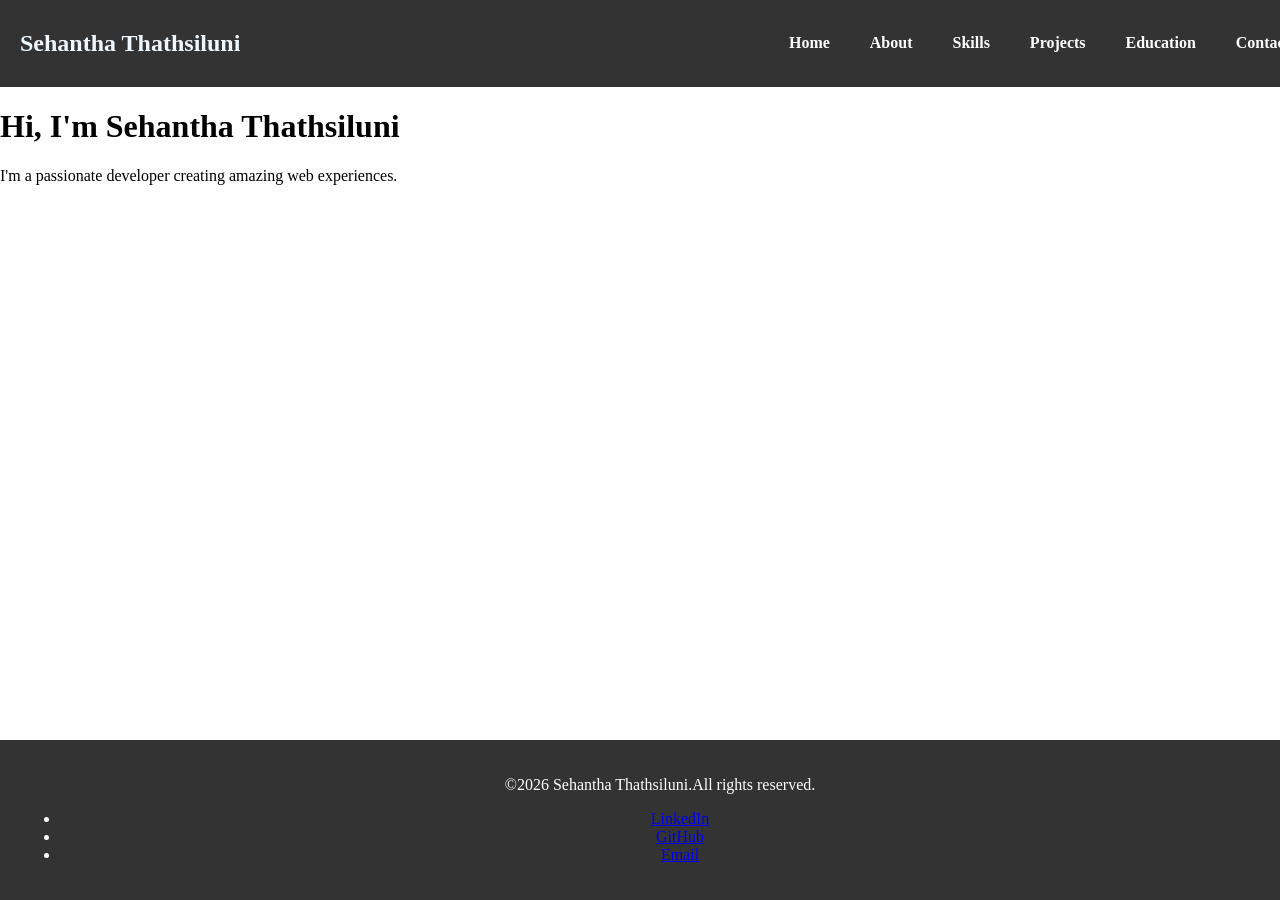
==== Portfolio.html @ 0bbf2bc8 "first commit" ====
<!DOCTYPE html>
<html lang="en">
<head>
    <meta charset="UTF-8">
    <meta name="viewport" content="width=device-width, initial-scale=1.0">
    <title>My Portfolio</title>

    <link rel="stylesheet" href="portfoliostyle.css">
    
</head>
<script src="script.js"></script>
<body>

    <!-- Navigation Bar -->
    <nav class="navbar">

        <div class="logo">
            <h2>Sehantha  Thathsiluni</h2>
        </div>

        <ul class="nav-links">
            <li><a href="#home">Home</a></li>
            <li><a href="#about">About</a></li>
            <li><a href="#skills">Skills</a></li>
            <li><a href="#projects">Projects</a></li>
             <li><a href="#education">Education</a></li>
            <li><a href="#contact">Contact</a></li>
        </ul>
  <!-- Hamburger icon -->
  <div class="menu-icon">&#9776;</div>
    </nav>
<div class="hero-section">
   <div class="hero-content">
       <h1>Hi, I'm Sehantha Thathsiluni</h1>
       <p>I'm a passionate developer creating amazing web experiences.</p>
   </div>
</div>

<footer class="footer">
  <p>&copy;2026 Sehantha Thathsiluni.All rights reserved.</p>
  <ul class="social-links">
    <li><a href="https://www.linkedin.com/in/sehantha-thathsiluni-3543121b5/">LinkedIn</a></li>
    <li><a href="https://github.com/Seha30">GitHub</a></li>
    <li><a href="mailto:sehantha.thathsiluni8@gmail.com">Email</a></li>
</footer>
    </body>
    </html>
---- portfoliostyle.css ----
/* Navbar container */
.navbar {
  width:100%;
    display: flex;              /* Use flexbox for layout */
    justify-content: space-between; /* Push logo left, links right */
    align-items: center;        /* Vertically center items */
    padding: 10px 20px;
    background-color: #333;     /* Example background */
    color: aliceblue;
    left:0;
    top:0;  

}

/* Navigation links */
.nav-links {
    list-style: none;           /* Remove bullets */
    display: flex;              /* Arrange items in a row */
    gap: 20px;                  /* Space between links */
    margin: 0;
    padding: 0;
  
}

/*Each link style as a box */

/* Individual link styling */
.nav-links a {
    text-decoration: none;
    color: white;
    font-weight: bold;
    padding: 5px 10px;
   
    transition:all 0.3s ease; /* Smooth transition for hover effect */
}

.nav-links a:hover {
    color: rgb(177, 228, 197);              /* Example hover effect */
}

/* Hide menu icon on desktop */
.menu-icon {
  display: none;
  font-size: 28px;
  cursor: pointer;
  color: white;
}

/* Responsive: show icon on small screens */
@media (max-width: 768px) {
  .nav-links {
    display: none;              /* Hide links initially */
    flex-direction: column;     /* Stack vertically when shown */
    background-color: #333;
    position: absolute;
    top: 60px;                  /* Below navbar */
    right: 0;
    width: 200px;
    padding: 10px;
  }

  .nav-links.show {
    display: flex;              /* Show when toggled */
  }

  .menu-icon {
    display: block;             /* Show hamburger */
  }
}

/* Reset body spacing */
body {
  margin: 0;
  padding: 0;
}







.footer {
  background-color: #333;
  color: white;
  text-align: center;
  padding: 20px;
  position: fixed;
  bottom: 0;
  width: 100%;
}
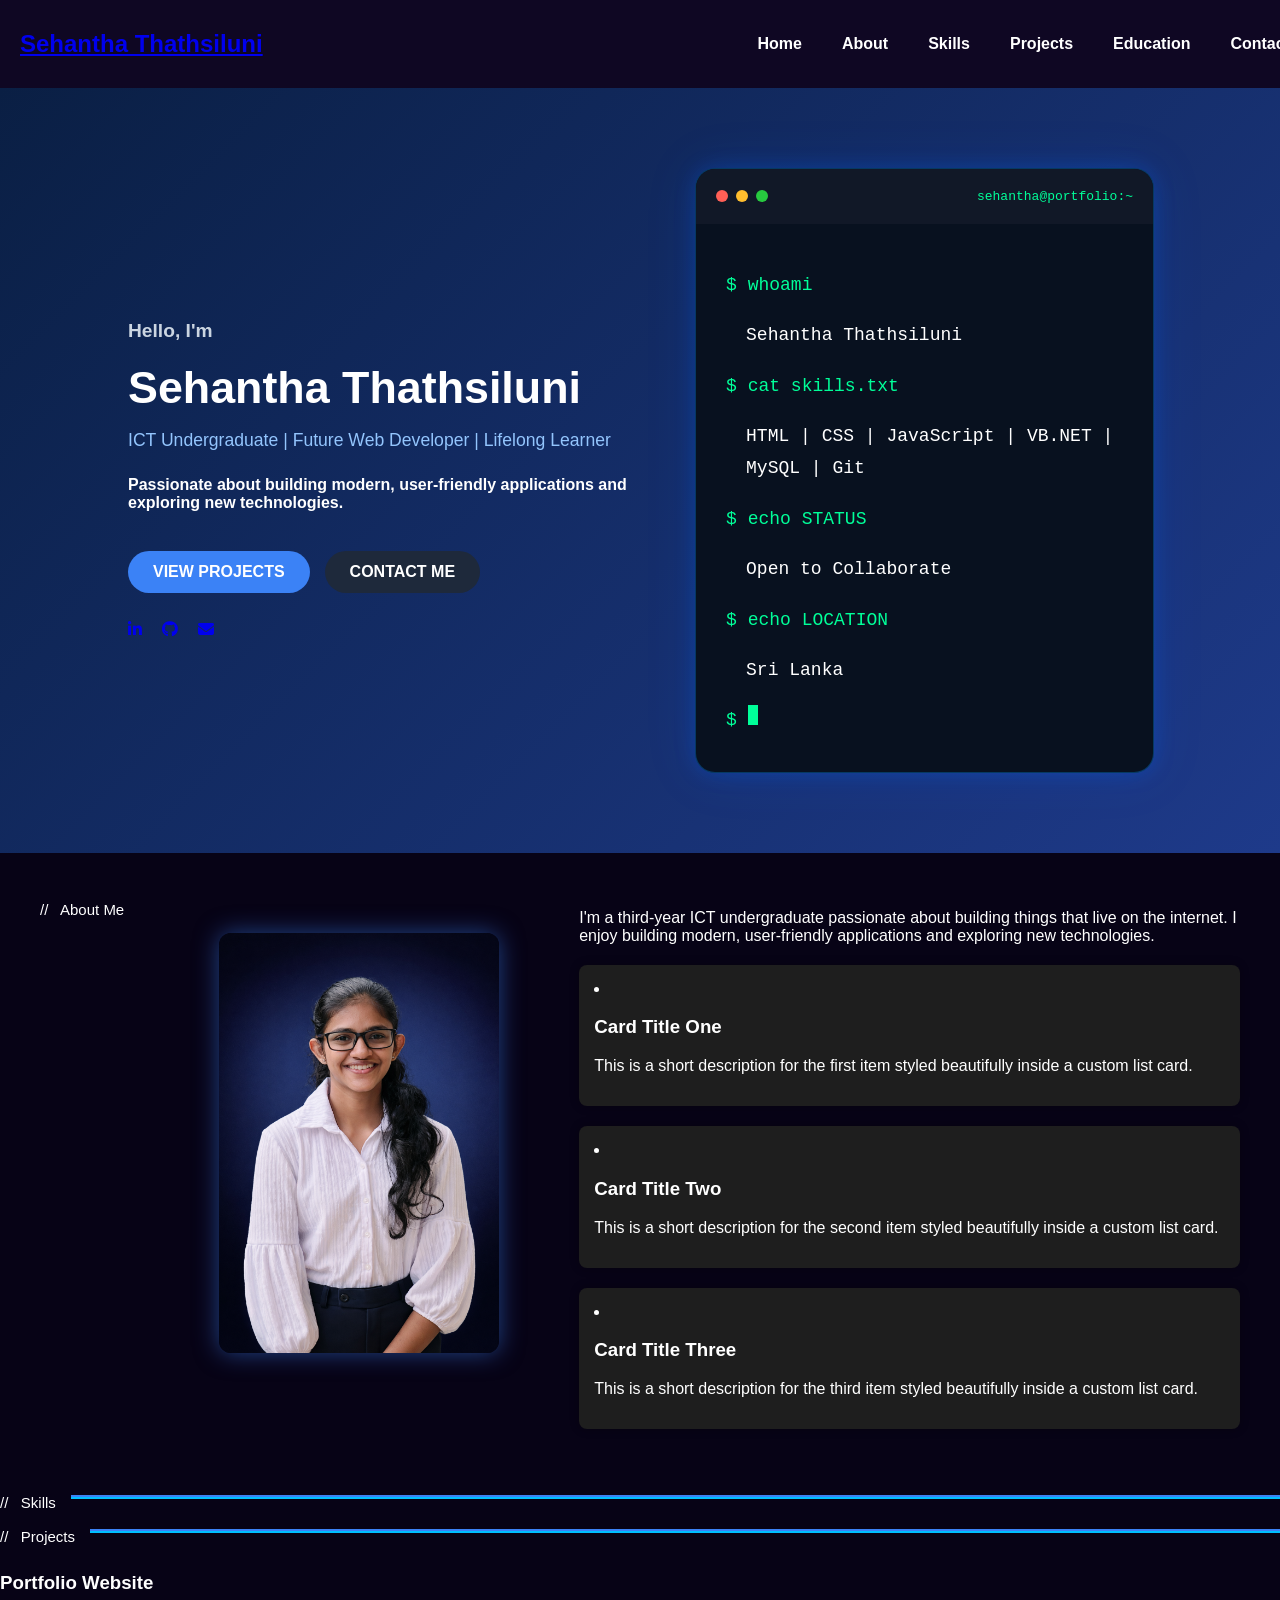
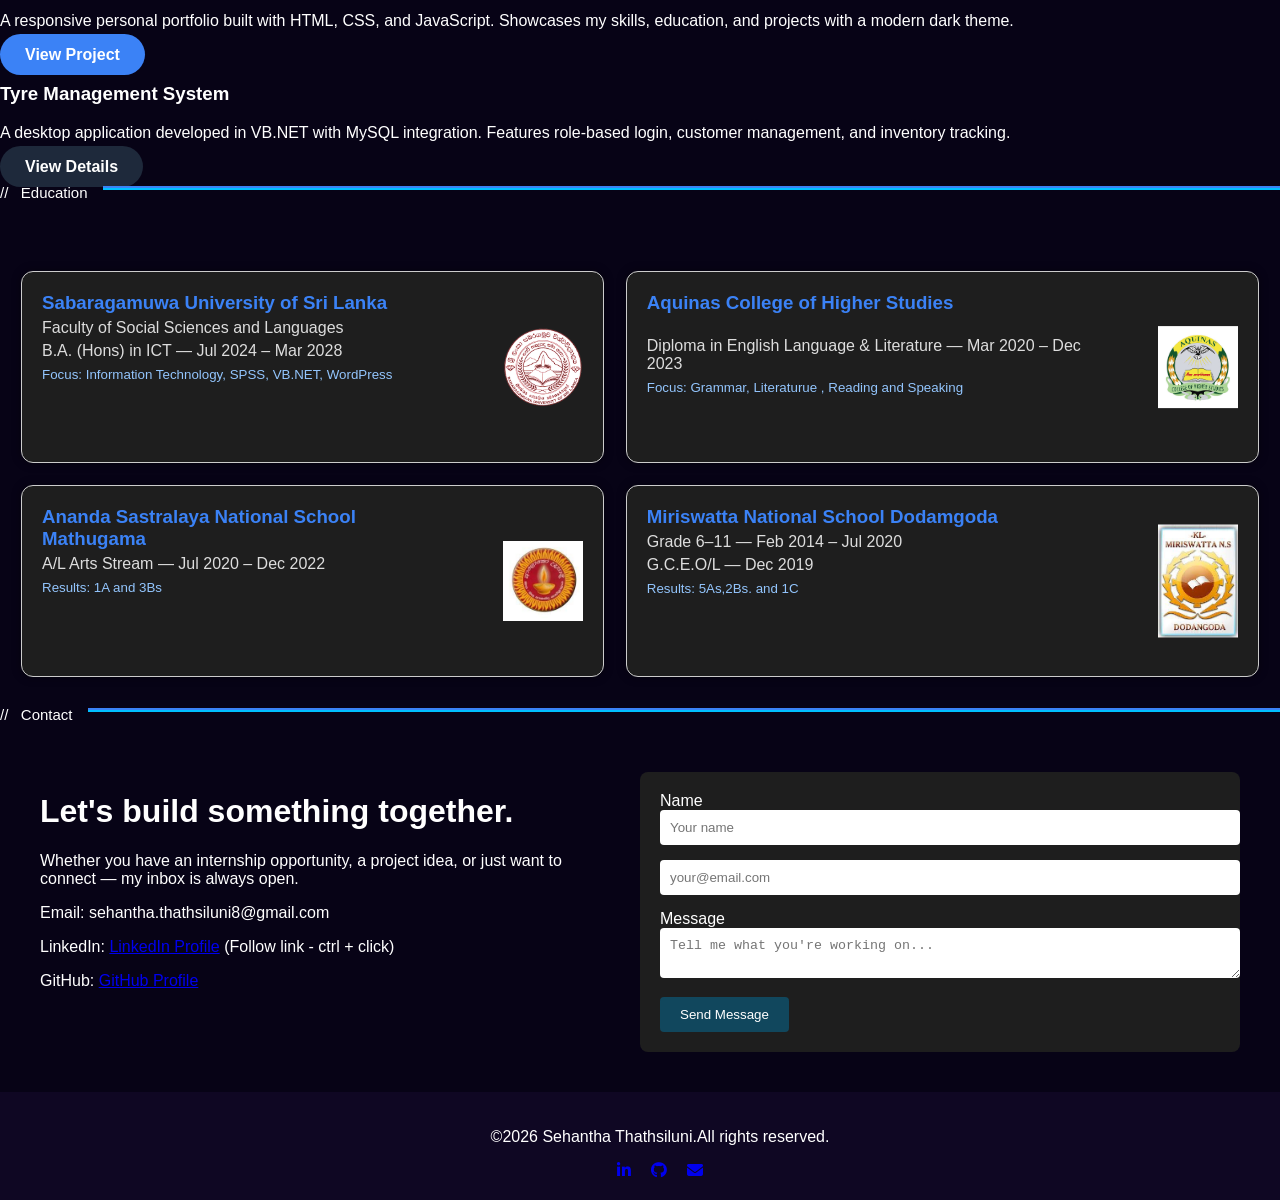
==== commit 6d85f246: "improve about me and project section" ====
--- a/Portfolio.html
+++ b/Portfolio.html
@@ -1,47 +1,313 @@
-<!DOCTYPE html>
+<!doctype html>
 <html lang="en">
+
 <head>
-    <meta charset="UTF-8">
-    <meta name="viewport" content="width=device-width, initial-scale=1.0">
-    <title>My Portfolio</title>
-
-    <link rel="stylesheet" href="portfoliostyle.css">
+  <meta charset="UTF-8" />
+  <meta name="viewport" content="width=device-width, initial-scale=1.0" />
+  <title>My Portfolio</title>
+
+  <link rel="stylesheet" href="portfoliostyle.css" />
+  <link rel="stylesheet" href="https://cdnjs.cloudflare.com/ajax/libs/font-awesome/6.5.0/css/all.min.css" />
+</head>
+
+<body>
+  <!-- Navigation Bar -->
+  <nav class="navbar">
+
+    <a href="a" class="logo">
+      <h2>Sehantha Thathsiluni</h2>
+    </a>
+
+
+    <ul class="nav-links">
+      <li><a href="#home">Home</a></li>
+      <li><a href="#about">About</a></li>
+      <li><a href="#skills">Skills</a></li>
+      <li><a href="#projects">Projects</a></li>
+      <li><a href="#education">Education</a></li>
+      <li><a href="#contact">Contact</a></li>
+    </ul>
+    <!-- Hamburger icon -->
+    <div id="menu-icon" class="menu-icon">&#9776;</div>
+  </nav>
+
+  <!-- Hero Section -->
+  <section class="hero" id="home">
+    <div class="hero-contentr-left">
+      <h3>Hello, I'm</h3>
+      <h1>Sehantha Thathsiluni</h1>
+      <p>ICT Undergraduate | Future Web Developer | Lifelong Learner</p>
+      <h4>Passionate about building modern, user-friendly applications and exploring new technologies.</h4> <br>
+      <div class="hero-buttons">
+        <a href="#projects" class="btn primary">VIEW PROJECTS</a>
+        <a href="#contact" class="btn secondary">CONTACT ME</a>
+      </div>
+      <br>
+      <div class="hero-socail-links">
+        <ul class="hero-social-links">
+          <li>
+            <a href="https://www.linkedin.com/in/sehantha-thathsiluni-3543121b5/">
+              <i class="fab fa-linkedin-in"></i>
+            </a>
+          </li>
+
+          <li>
+            <a href="https://github.com/Seha30S">
+              <i class="fab fa-github"></i>
+            </a>
+          </li>
+
+          <li>
+            <a href="mailto:sehantha.thathsiluni8@gmail.com">
+              <i class="fas fa-envelope"></i>
+            </a>
+          </li>
+        </ul>
+
+      </div>
+
+    </div>
+    <div class="hero-right">
+      <div class="terminal">
+
+        <div class="terminal-header">
+          <span class="dot red"></span>
+          <span class="dot yellow"></span>
+          <span class="dot green"></span>
+
+          <span class="terminal-title">
+            sehantha@portfolio:~
+          </span>
+        </div>
+
+        <div class="terminal-body">
+
+          <p class="command">$ whoami</p>
+          <p class="output">Sehantha Thathsiluni</p>
+
+          <p class="command">$ cat skills.txt</p>
+          <p class="output">
+            HTML | CSS | JavaScript | VB.NET | MySQL | Git
+          </p>
+
+          <p class="command">$ echo STATUS</p>
+          <p class="output">Open to Collaborate</p>
+
+          <p class="command">$ echo LOCATION</p>
+          <p class="output">Sri Lanka</p>
+
+          <p class="command">
+            $ <span class="cursor"></span>
+          </p>
+
+        </div>
+
+      </div>
+    </div>
+
+  </section>
+
+  <section class="about" id="about">
+    <div class="sub-titles">
+      <p>// &nbsp; About Me</p>
+      <hr>
+    </div>
+
+ <div class="about">
+      <div class="about-image-leftsec">
+        <img src="sehantha.png" alt="Profile Picture" class="profile-pic">
+      </div>
+    </div>
+
+   <div class="about-text-rightsec">
+      <p>I'm a third-year ICT undergraduate passionate about building things that live on the internet. I enjoy building
+        modern, user‑friendly applications and exploring new technologies.</p>
+
+      
+<dl class="card-grid">
+        <li class="card-item">
+          <h3>Card Title One</h3>
+          <p>This is a short description for the first item styled beautifully inside a custom list card.</p>
+        </li>
+        <li class="card-item">
+          <h3>Card Title Two</h3>
+          <p>This is a short description for the second item styled beautifully inside a custom list card.</p>
+        </li>
+        <li class="card-item">
+          <h3>Card Title Three</h3>
+          <p>This is a short description for the third item styled beautifully inside a custom list card.</p>
+        </li>
+      </dl>
+    </div>
+
+
+
+   
+
     
-</head>
-<script src="script.js"></script>
-<body>
-
-    <!-- Navigation Bar -->
-    <nav class="navbar">
-
-        <div class="logo">
-            <h2>Sehantha  Thathsiluni</h2>
-        </div>
-
-        <ul class="nav-links">
-            <li><a href="#home">Home</a></li>
-            <li><a href="#about">About</a></li>
-            <li><a href="#skills">Skills</a></li>
-            <li><a href="#projects">Projects</a></li>
-             <li><a href="#education">Education</a></li>
-            <li><a href="#contact">Contact</a></li>
-        </ul>
-  <!-- Hamburger icon -->
-  <div class="menu-icon">&#9776;</div>
-    </nav>
-<div class="hero-section">
-   <div class="hero-content">
-       <h1>Hi, I'm Sehantha Thathsiluni</h1>
-       <p>I'm a passionate developer creating amazing web experiences.</p>
-   </div>
-</div>
-
-<footer class="footer">
-  <p>&copy;2026 Sehantha Thathsiluni.All rights reserved.</p>
-  <ul class="social-links">
-    <li><a href="https://www.linkedin.com/in/sehantha-thathsiluni-3543121b5/">LinkedIn</a></li>
-    <li><a href="https://github.com/Seha30">GitHub</a></li>
-    <li><a href="mailto:sehantha.thathsiluni8@gmail.com">Email</a></li>
-</footer>
-    </body>
-    </html>+
+
+
+
+  </section>
+
+
+  <section class="Skills">
+    <div class="sub-titles">
+      <p>// &nbsp; Skills</p>
+      <hr>
+    </div>
+
+  </section>
+
+  <section class="projects">
+    <div class="sub-titles">
+      <p>// &nbsp; Projects</p>
+      <hr>
+    </div>
+
+<div class="projects-container">
+    <!-- Project 1 -->
+    <div class="project-card">
+      <h3>Portfolio Website</h3>
+      <p>A responsive personal portfolio built with HTML, CSS, and JavaScript. 
+         Showcases my skills, education, and projects with a modern dark theme.</p>
+      <a href="" class="btn primary">View Project</a>
+    </div>
+
+    <!-- Project 2 -->
+    <div class="project-card">
+      <h3>Tyre Management System</h3>
+      <p>A desktop application developed in VB.NET with MySQL integration. 
+         Features role-based login, customer management, and inventory tracking.</p>
+      <a href="#" class="btn secondary">View Details</a>
+    </div>
+
+
+
+  </section>
+
+
+  <section class="education" id="education">
+    <div class="sub-titles">
+      <p>// &nbsp; Education</p>
+      <hr>
+    </div>
+    <table class="edu-table">
+      <TR>
+        <div class="education-container">
+          <td>
+            <div class="edu-card">
+              <h3>Sabaragamuwa University of Sri Lanka</h3>
+              <p>Faculty of Social Sciences and Languages</p>
+              <p>B.A. (Hons) in ICT — Jul 2024 – Mar 2028</p>
+              <small>Focus: Information Technology, SPSS, VB.NET, WordPress</small>
+
+              <a href="https://www.sab.ac.lk/" target="_blank" class="edu-logo">
+                <img src="Logo-SUSL.png" alt="Sabaragamuwa University Logo">
+              </a>
+
+            </div>
+          </td>
+          <td>
+            <div class="edu-card">
+              <h3>Aquinas College of Higher Studies</h3><br>
+              <p>Diploma in English Language & Literature — Mar 2020 – Dec 2023</p>
+              <small>Focus: Grammar, Literaturue , Reading and Speaking</small>
+              <a href="https://www.facebook.com/AquinasCollegeSL" target="_blank" class="edu-logo">
+                <img src="Aquinass_Logo.jpg" alt="Aquinas College Logo">
+              </a>
+            </div>
+
+          </td>
+      </TR>
+      <tr>
+        <td>
+          <div class="edu-card">
+            <h3>Ananda Sastralaya National School Mathugama</h3>
+            <p>A/L Arts Stream — Jul 2020 – Dec 2022</p>
+            <small>Results: 1A and 3Bs</small>
+
+            <a href="https://sastralaya.lk/" target="_blank" class="edu-logo">
+              <img src="ASM_Logo.jpg" alt="Ananda Sastralaya Logo">
+            </a>
+          </div>
+        </td>
+        <td>
+          <div class="edu-card">
+            <h3>Miriswatta National School Dodamgoda</h3>
+            <p>Grade 6–11 — Feb 2014 – Jul 2020</p>
+            <p>G.C.E.O/L — Dec 2019 </p>
+            <small>Results: 5As,2Bs. and 1C</small>
+            <a href="https://www.facebook.com/KDMNSmedia/" target="_blank" class="edu-logo">
+              <img src="DMNS_Logo.jpg" alt="Miriswatta National School Logo">
+            </a>
+          </div>
+        </td>
+      </tr>
+      </div>
+  </section>
+
+  </table>
+
+
+
+  </section>
+  <section class="contcat" id="contact">
+    <div class="sub-titles">
+      <p>// &nbsp; Contact</p>
+      <hr>
+    </div>
+
+  </section>
+  <div class="container" id="contact">
+    <div class="left-section">
+      <h1>Let's build something together.</h1>
+      <p>Whether you have an internship opportunity, a project idea, or just want to connect — my inbox is always open.
+      </p>
+      <p>Email: sehantha.thathsiluni8@gmail.com</p>
+      <p>LinkedIn: <a href="https://www.linkedin.com/in/sehantha-thathsiluni-3543121b5/" target="_blank">LinkedIn
+          Profile</a> (Follow link - ctrl + click)</p>
+      <p>GitHub: <a href="https://github.com/Seha30" target="_blank">GitHub Profile</a></p>
+    </div>
+
+    <div class="right-section">
+      <form>
+        <label>Name</label>
+        <input type="text" placeholder="Your name">
+
+        <input type="email" placeholder="your@email.com">
+
+        <label>Message</label>
+        <textarea placeholder="Tell me what you're working on..."></textarea>
+
+        <button type="submit">Send Message</button>
+      </form>
+    </div>
+  </div>
+
+
+
+  <!--Footer-->
+  <footer class="footer">
+    <p>&copy;2026 Sehantha Thathsiluni.All rights reserved.</p>
+    <!-- Social Links -->
+    <dl class="social-links">
+
+      <a href="https://www.linkedin.com/in/sehantha-thathsiluni-3543121b5/"><i class="fab fa-linkedin-in"></i></a>
+
+      <!-- LinkedIn icon with link -->
+
+      <a href="https://github.com/Seha30"><i class="fab fa-github"></i></a>
+
+
+      <a href="mailto:sehantha.thathsiluni8@gmail.com">
+        <i class="fas fa-envelope"></i>
+
+        </li>
+    </dl>
+  </footer>
+  <script src="script.js"></script>
+</body>
+
+</html>
--- a/portfoliostyle.css
+++ b/portfoliostyle.css
@@ -5,7 +5,7 @@
     justify-content: space-between; /* Push logo left, links right */
     align-items: center;        /* Vertically center items */
     padding: 10px 20px;
-    background-color: #333;     /* Example background */
+    background-color: #0f0723;     /* Example background */
     color: aliceblue;
     left:0;
     top:0;  
@@ -45,6 +45,7 @@
   cursor: pointer;
   color: white;
 }
+
 
 /* Responsive: show icon on small screens */
 @media (max-width: 768px) {
@@ -67,25 +68,440 @@
     display: block;             /* Show hamburger */
   }
 }
+/* === HERO SECTION CONTAINER === */
+.hero {
+  display: flex; /* Places text and image side by side */
+  align-items: center; /* Vertically centers content */
+  justify-content: space-between; /* Adds space between text and image */
+  background: linear-gradient(135deg, #0a1f44, #1e3a8a); /* Blue gradient background */
+  color: #fff; /* White text color */
+  padding: 80px 10%; /* Adds spacing around content */
+}
+
+/* === TEXT CONTENT STYLING === */
+.hero-contentr-left h3 {
+  font-size: 1.2rem; /* Slightly smaller intro text */
+  color: #cbd5e1; /* Light gray-blue tone */
+}
+
+.hero-contentr-left h1 {
+  font-size: 2.8rem; /* Large main heading */
+  font-weight: 700; /* Bold for emphasis */
+  margin: 10px 0; /* Space above and below */
+}
+
+.hero-contentr-left p {
+  font-size: 1.1rem; /* Medium paragraph size */
+  color: #93c5fd; /* Soft blue accent color */
+  margin-bottom: 25px; /* Space before buttons */
+}
+
+/* === BUTTON GROUP === */
+.hero-buttons {
+  display: flex; /* Aligns buttons horizontally */
+  gap: 15px; /* Space between buttons */
+}
+
+/* === BUTTON BASE STYLE === */
+.btn {
+  padding: 12px 25px; /* Button size */
+  border-radius: 25px; /* Rounded corners */
+  text-decoration: none; /* Removes underline */
+  font-weight: 600; /* Bold text */
+  transition: 0.3s; /* Smooth hover animation */
+}
+
+/* === PRIMARY BUTTON (Blue) === */
+.btn.primary {
+  background-color: #3b82f6; /* Bright blue */
+  color: #fff; /* White text */
+}
+
+/* === SECONDARY BUTTON (Dark) === */
+.btn.secondary {
+  background-color: #1e293b; /* Dark navy tone */
+  color: #fff; /* White text */
+}
+
+/* === BUTTON HOVER EFFECT === */
+.btn:hover {
+  transform: scale(1.05); /* Slight zoom on hover */
+}
+.btn:hover::after {
+  animation: shine 0.8s;
+}
+
+@keyframes shine {
+  from { opacity: 0.2; }
+  to { opacity: 1; }
+}
+.terminal{
+    width:100%;
+    max-width:650px;
+    background:#08111f;
+
+    border-radius:20px;
+    overflow:hidden;
+
+    border:1px solid rgba(0,150,255,.3);
+
+    box-shadow:
+    0 0 20px rgba(0,100,255,.25),
+    0 0 50px rgba(0,100,255,.15);
+}
+
+/* Header */
+
+.terminal-header{
+    height:55px;
+    background:#111827;
+
+    display:flex;
+    align-items:center;
+
+    padding:0 20px;
+}
+
+.dot{
+    width:12px;
+    height:12px;
+    border-radius:50%;
+    margin-right:8px;
+}
+
+.red{
+    background:#ff5f56;
+}
+
+.yellow{
+    background:#ffbd2e;
+}
+
+.green{
+    background:#27c93f;
+}
+
+.terminal-title{
+    margin-left:auto;
+
+    color:#00ff99;
+    font-family:monospace;
+}
+
+/* Body */
+
+.terminal-body{
+    padding:30px;
+
+    font-family:Consolas, monospace;
+    font-size:18px;
+
+    line-height:1.8;
+}
+
+.command{
+    color:#00ff99;
+    margin:15px 0 5px;
+}
+
+.output{
+    color:white;
+    margin-left:20px;
+}
+
+/* Cursor */
+
+.cursor{
+    display:inline-block;
+
+    width:10px;
+    height:20px;
+
+    background:#00ff99;
+
+    animation:blink 1s infinite;
+}
+
+@keyframes blink{
+    50%{
+        opacity:0;
+    }
+}
+
+
+/*hero social links*/
+
+.hero-social-links {
+  list-style: none; /* Remove bullets */
+  display: flex;
+  justify-content:flex-start;
+  gap: 20px;
+  padding: 0;
+  margin: 10px 0 0 0;
+  color:rgb(239, 239, 241)
+}
+
+.social-links a:hover {
+  color: rgb(177, 228, 197); /* Accent hover color */
+}
+
+.social-links i {
+  transition: color 0.3s ease;
+}
+
+
+
+
+/* About section container */
+.about {
+  display: flex;               /* enables side-by-side layout */
+  justify-content: space-between;
+  align-items: flex-start;
+  gap: 40px;                   /* space between left and right parts */
+  padding: 40px;
+}
+
+/* Left side (image) */
+.about-image-leftsec {
+  flex: 1;                     /* takes half the space */
+  display: flex;
+  justify-content: center;     /* center image horizontally */
+}
+
+.profile-pic {
+  width: 100%;                 /* responsive width */
+  max-width: 280px;            /* limit size */
+  height: auto;
+  border-radius: 12px;
+  box-shadow: 0 0 25px rgba(59,130,246,0.5);
+}
+
+/* Right side (text + cards) */
+.about-text-rightsec {
+  flex: 2;                     /* takes more space than image */
+}
+
+/* Cards grid inside right section */
+.card-grid {
+  display: flex;
+  flex-direction: column;      /* stack cards vertically */
+  gap: 20px;
+  margin-top: 20px;
+}
+
+.card-item {
+  background: #1e1e1e;
+  padding: 15px;
+  border-radius: 8px;
+  box-shadow: 0 0 10px rgba(0,0,0,0.3);
+}
+
+
+
+
+
+
+
+
+
+
+
+
+
+
+
+
+
+
+
+
+
+/*Education Section */
+.education-container {
+  display: flex;
+  flex-direction: column;
+  gap: 20px;
+  padding: 20px;
+}
+
+.edu-card {
+  background-color: #1e1e1e;
+  padding: 20px;
+  border-radius: 8px;
+  box-shadow: 0 0 10px rgba(0,0,0,0.4);
+}
+
+.edu-card h3 {
+  margin: 0;
+  color: #3b82f6; /* blue accent */
+}
+
+.edu-card p {
+  margin: 5px 0;
+  color: #ddd;
+}
+
+.edu-card small {
+  color: #93c5fd; /* soft blue */
+}
+
+
+
+/* Container for the cards */
+.education-container {
+  display: flex;
+  flex-direction: column;
+  gap: 20px; /* Adds space between your cards */
+}
+
+/* The individual education card */
+.edu-card {
+  position: relative; /* Allows the logo to position itself relative to this card */
+  padding: 20px;
+  padding-right: 140px; /* Creates space on the right so text doesn't overlap the logo */
+  border: 1px solid #ccc; /* Optional: just for visualization */
+  border-radius: 12px;     /* Optional */
+  min-height: 150px;      /* Ensures the card has enough height */
+}
+.edu-card:hover {
+  transform: translateY(-5px);
+  box-shadow: 0 8px 20px rgba(59,130,246,0.4);
+}
+
+/* The logo link wrapper */
+.edu-logo {
+  position: absolute;
+  right: 20px;       /* Spacing from the right edge of the card */
+  top: 50%;          /* Moves the top of the logo to the vertical center */
+  transform: translateY(-50%); /* Perfectly centers the logo vertically */
+}
+
+/* The logo image itself */
+.edu-logo img {
+  width: 80px;       /* Set a fixed width for uniformity */
+  height: auto;      /* Keeps the aspect ratio intact */
+  display: block;
+}
+
+.edu-table {
+    margin: 0 auto;  /* Centers the table horizontally */
+     border-collapse: separate;
+  border-spacing: 20px;     /* spacing between cells/cards */
+    
+}
+
+
+
+
+
+
+
+/* === GENERAL STYLES === */
+body {
+  background-color: #070316; /* dark theme */
+  color: #fff;
+  font-family: Arial, sans-serif;
+}
+.container {
+  display: flex;              /* enables two-column layout */
+  justify-content: space-between;
+  align-items: flex-start;
+  padding: 40px;
+}
+
+.left-section {
+  flex: 1;                    /* takes half the space */
+  margin-right: 40px;
+}
+
+.right-section {
+  flex: 1;                    /* takes the other half */
+  background-color: #1e1e1e;
+  padding: 20px;
+  border-radius: 8px;
+}
+
+input, textarea {
+  width: 100%;
+  margin-bottom: 15px;
+  padding: 10px;
+  border: none;
+  border-radius: 4px;
+}
+
+button {
+  background-color: #11475d;  /* purple accent */
+  color: #fff;
+  padding: 10px 20px;
+  border: none;
+  border-radius: 4px;
+  cursor: pointer;
+}
+
+button:hover {
+  background-color: #8ddaf4;
+}
+
+.sub-titles{
+    display: flex;
+    align-items: center;
+    gap: 15px;
+}
+
+.sub-titles p{
+    color: white;
+    font-size: 15px;
+    margin: 0;
+    white-space: nowrap;
+}
+
+.sub-titles hr{
+    flex: 1;
+    border: none;
+    height: 2px;
+    background: #00bfff;
+     border-top: 2px solid #3b82f6; /* visible line */
+  margin: 10px 0 20px 0;         /* top/right/bottom/left spacing */
+  width: 60%;                    /* shorter line so it doesn’t collide with right section */
+}
+
+
 
 /* Reset body spacing */
 body {
   margin: 0;
   padding: 0;
-}
-
-
-
-
-
+   min-height: 100vh;          /* ensures body covers full viewport */
+  display: flex;
+  flex-direction: column;
+}
+
+main {
+  flex: 1;                    /* pushes footer down */
+  padding-bottom: 80px;       /* space for the form/button */
+}
 
 
 .footer {
-  background-color: #333;
+  background-color: #0f0723;
   color: white;
   text-align: center;
   padding: 20px;
-  position: fixed;
-  bottom: 0;
+  position: relative;
+  bottom: auto;
   width: 100%;
-}+}
+.social-links {
+  list-style: none; /* Remove bullets */
+  display: flex;
+  justify-content:center;
+  gap: 20px;
+  padding: 0;
+  margin: 10px 0 0 0;
+  color:aqua
+}
+
+.social-links a:hover {
+  color: rgb(177, 228, 197); /* Accent hover color */
+}
+
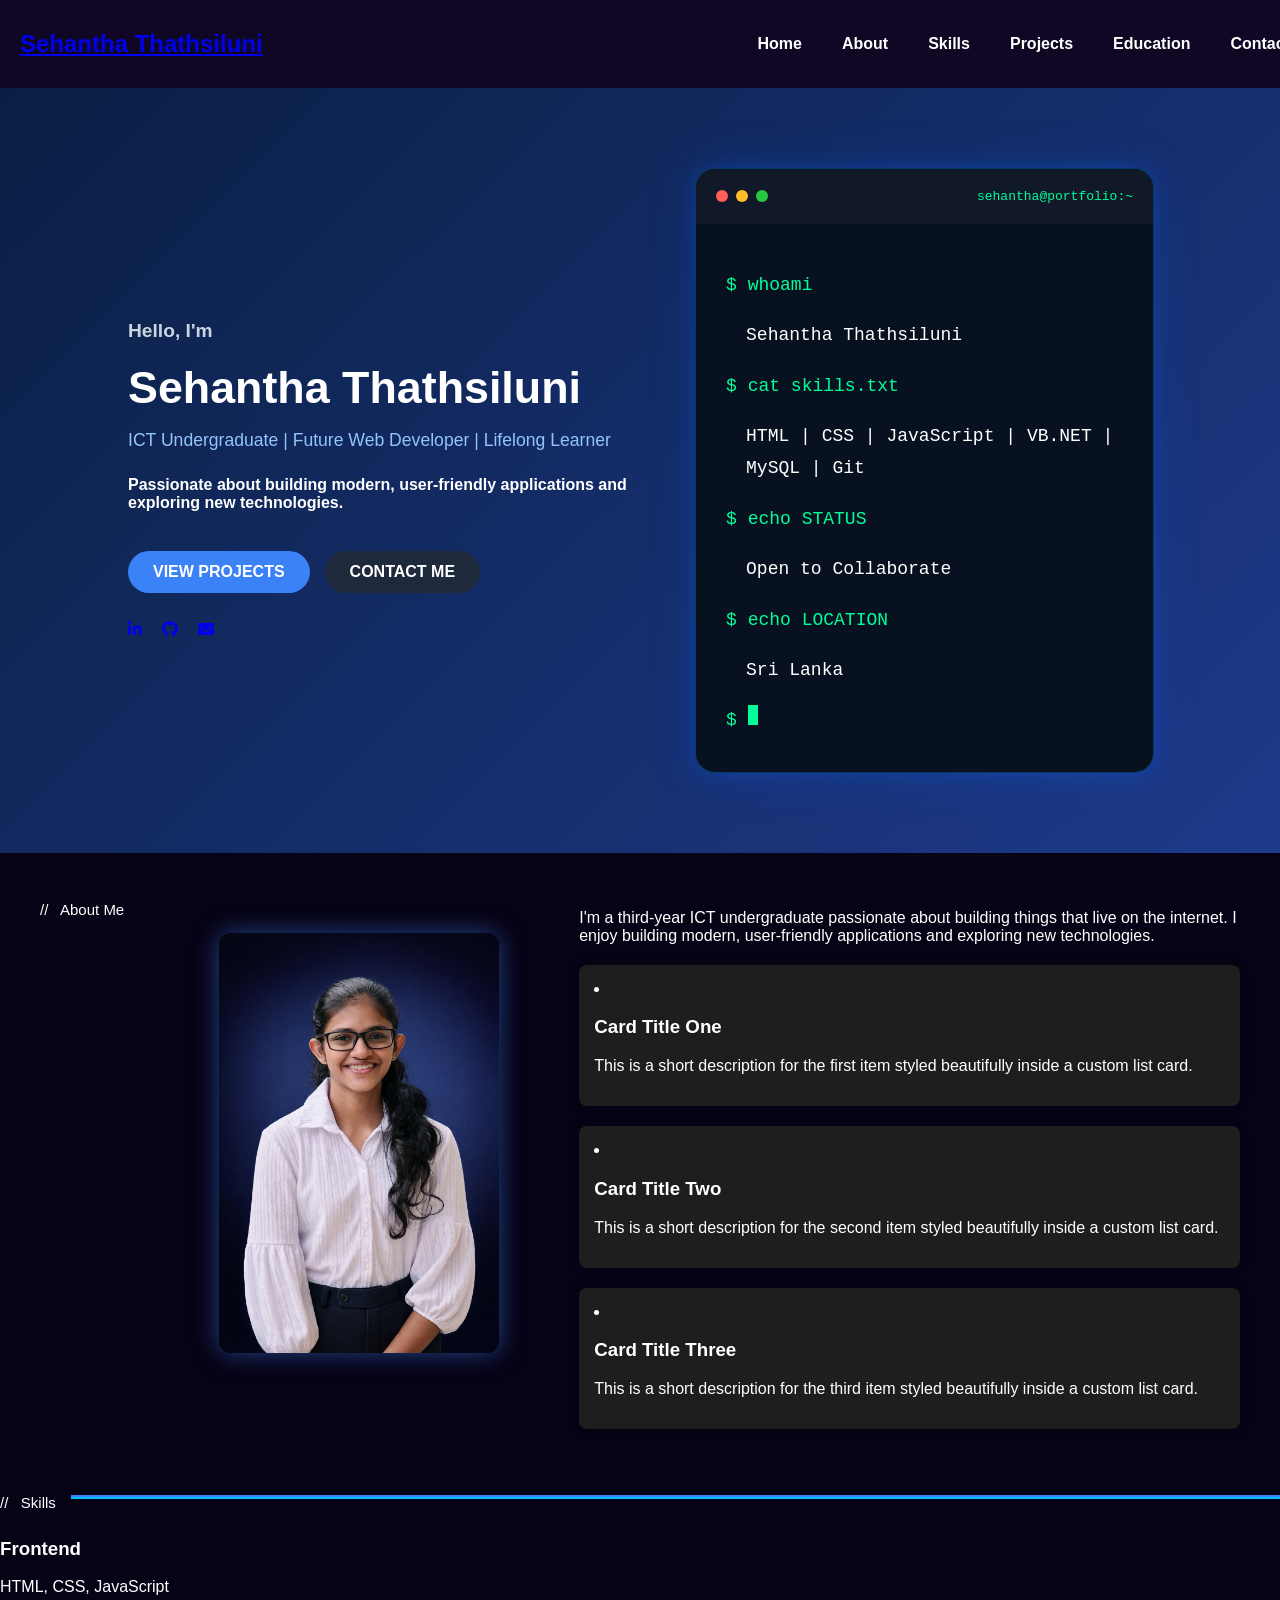
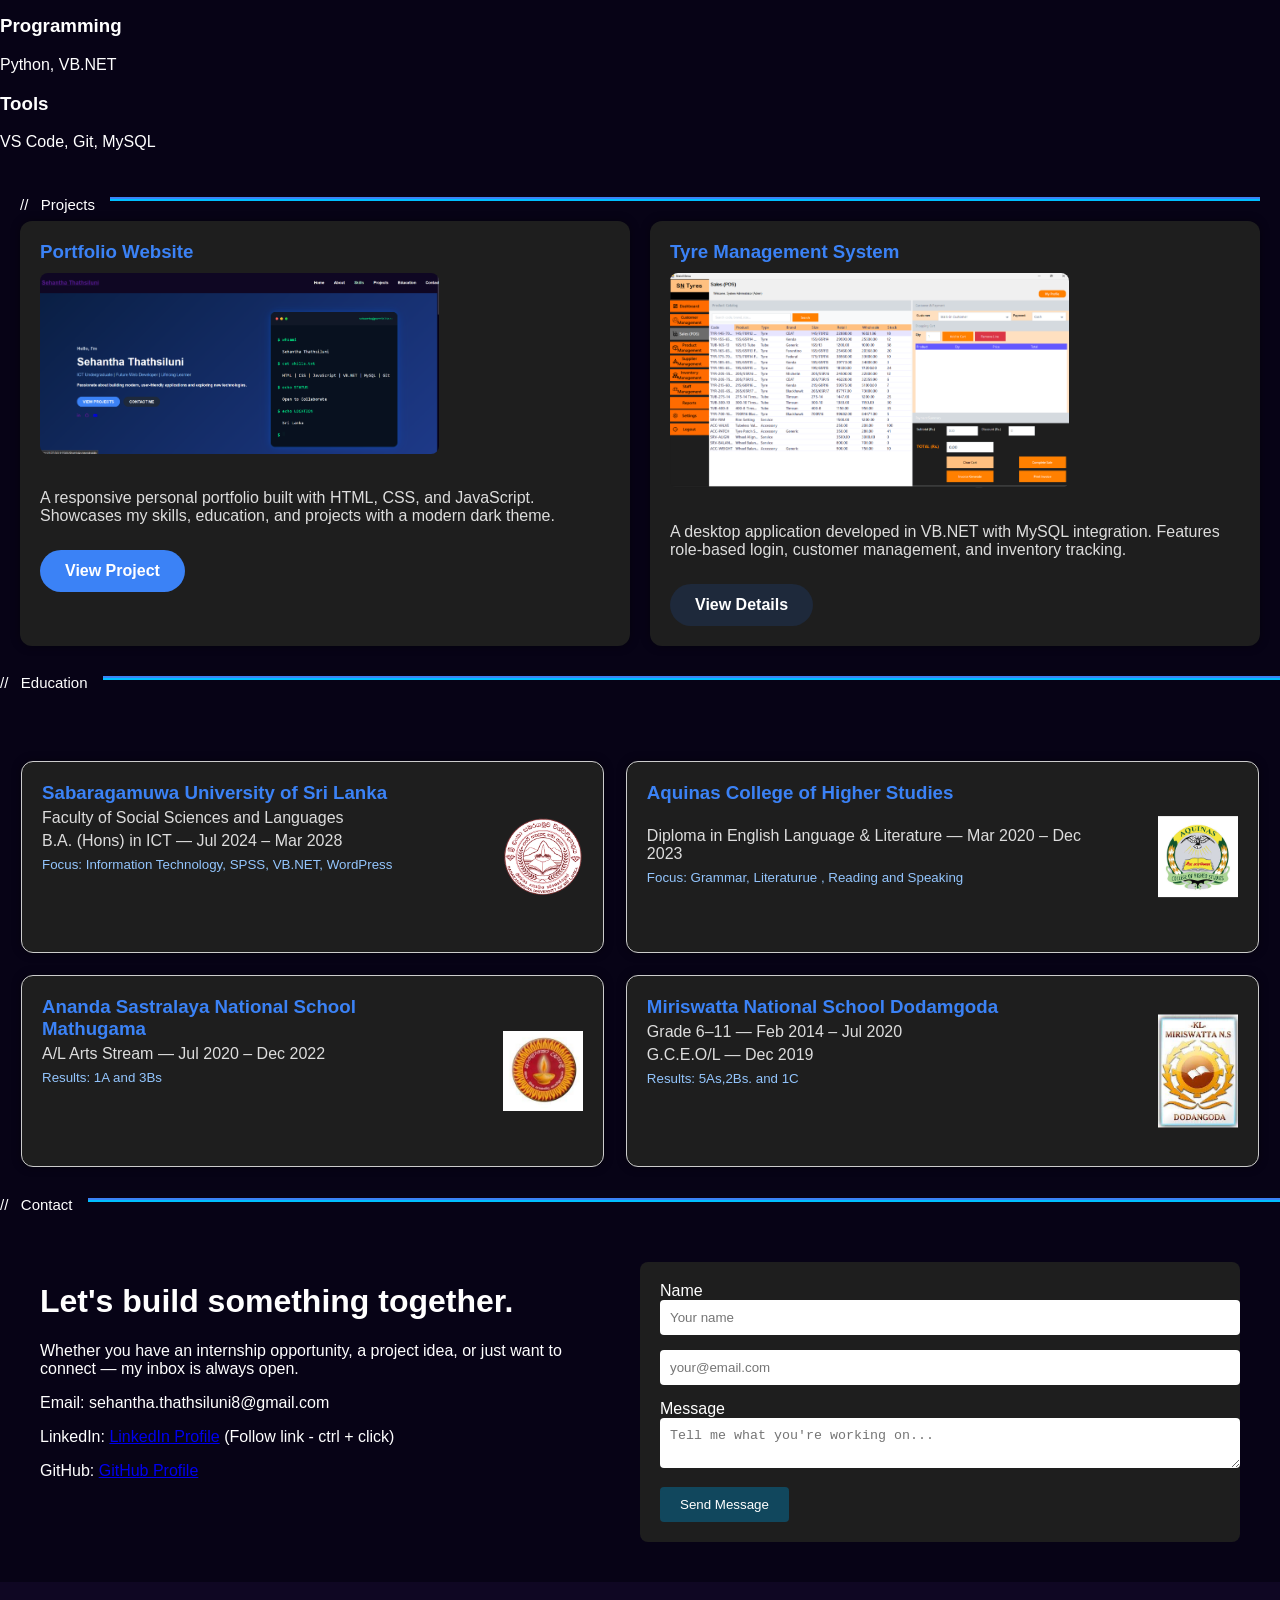
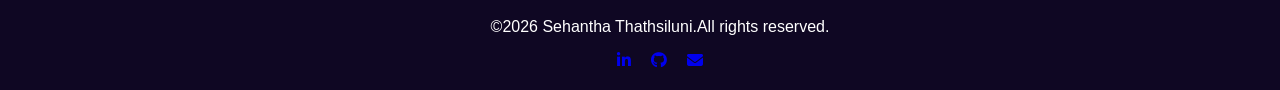
==== commit 7579b474: "developed project section" ====
--- a/Portfolio.html
+++ b/Portfolio.html
@@ -141,26 +141,33 @@
     </div>
 
 
-
-   
-
-    
-
-
-
-
-  </section>
-
-
-  <section class="Skills">
+  </section>
+
+
+  <section class="Skills" id="skills">
     <div class="sub-titles">
       <p>// &nbsp; Skills</p>
       <hr>
     </div>
 
-  </section>
-
-  <section class="projects">
+    <div class="skills-container">
+        <div class="skill-card">
+            <h3>Frontend</h3>
+            <p>HTML, CSS, JavaScript</p>
+        </div>
+        <div class="skill-card">
+            <h3>Programming</h3>
+            <p>Python, VB.NET</p>
+        </div>
+
+        <div class="skill-card">
+            <h3>Tools</h3>
+            <p>VS Code, Git, MySQL</p>
+        </div>
+    </div>
+  </section>
+
+  <section class="projects" id="projects">
     <div class="sub-titles">
       <p>// &nbsp; Projects</p>
       <hr>
@@ -170,17 +177,19 @@
     <!-- Project 1 -->
     <div class="project-card">
       <h3>Portfolio Website</h3>
+      <img src="portfolioo.png" alt="portfolio_web" class="project-image">
       <p>A responsive personal portfolio built with HTML, CSS, and JavaScript. 
          Showcases my skills, education, and projects with a modern dark theme.</p>
-      <a href="" class="btn primary">View Project</a>
+      <a href="https://github.com/Seha30/Portfolio.git" class="btn primary" target="blank">View Project</a>
     </div>
 
     <!-- Project 2 -->
     <div class="project-card">
       <h3>Tyre Management System</h3>
+      <img src="tyre.png" alt="Tyre Management System" class="project-image">
       <p>A desktop application developed in VB.NET with MySQL integration. 
          Features role-based login, customer management, and inventory tracking.</p>
-      <a href="#" class="btn secondary">View Details</a>
+      <a href="https://github.com/Seha30/tyre_mgt.git" class="btn secondary" target="blank">View Details</a>
     </div>
 
 
--- a/portfoliostyle.css
+++ b/portfoliostyle.css
@@ -298,8 +298,53 @@
 
 
 
-
-
+/* Projects section */
+.projects {
+  padding: 20px;
+}
+
+.projects-container {
+  display: flex;
+  flex-wrap: wrap;       /* allows stacking on smaller screens */
+  gap: 20px;
+}
+
+.project-card {
+  flex: 1;
+  min-width: 280px;      /* ensures cards don’t shrink too much */
+  background-color: #1e1e1e;
+  padding: 20px;
+  border-radius: 12px;
+  box-shadow: 0 0 10px rgba(0,0,0,0.4);
+  transition: transform 0.3s ease, box-shadow 0.3s ease;
+}
+
+.project-card:hover {
+  transform: translateY(-5px);
+  box-shadow: 0 8px 20px rgba(59,130,246,0.4);
+}
+
+.project-card h3 {
+  margin: 0 0 10px;
+  color: #3b82f6;
+}
+
+.project-card p {
+  color: #ddd;
+  margin-bottom: 15px;
+}
+
+.project-card .btn {
+  display: inline-block;
+  margin-top: 10px;
+}
+
+.project-image {
+  width: 70%;
+  height: auto;
+  border-radius: 8px;
+  margin-bottom: 15px;
+}
 
 
 
@@ -325,10 +370,14 @@
 }
 
 .edu-card {
+  flex: 1;
+  min-width: 280px;      /* ensures cards don’t shrink too much */
   background-color: #1e1e1e;
   padding: 20px;
-  border-radius: 8px;
+  border-radius: 12px;
   box-shadow: 0 0 10px rgba(0,0,0,0.4);
+  transition: transform 0.3s ease, box-shadow 0.3s ease;
+   
 }
 
 .edu-card h3 {
@@ -504,4 +553,3 @@
 .social-links a:hover {
   color: rgb(177, 228, 197); /* Accent hover color */
 }
-
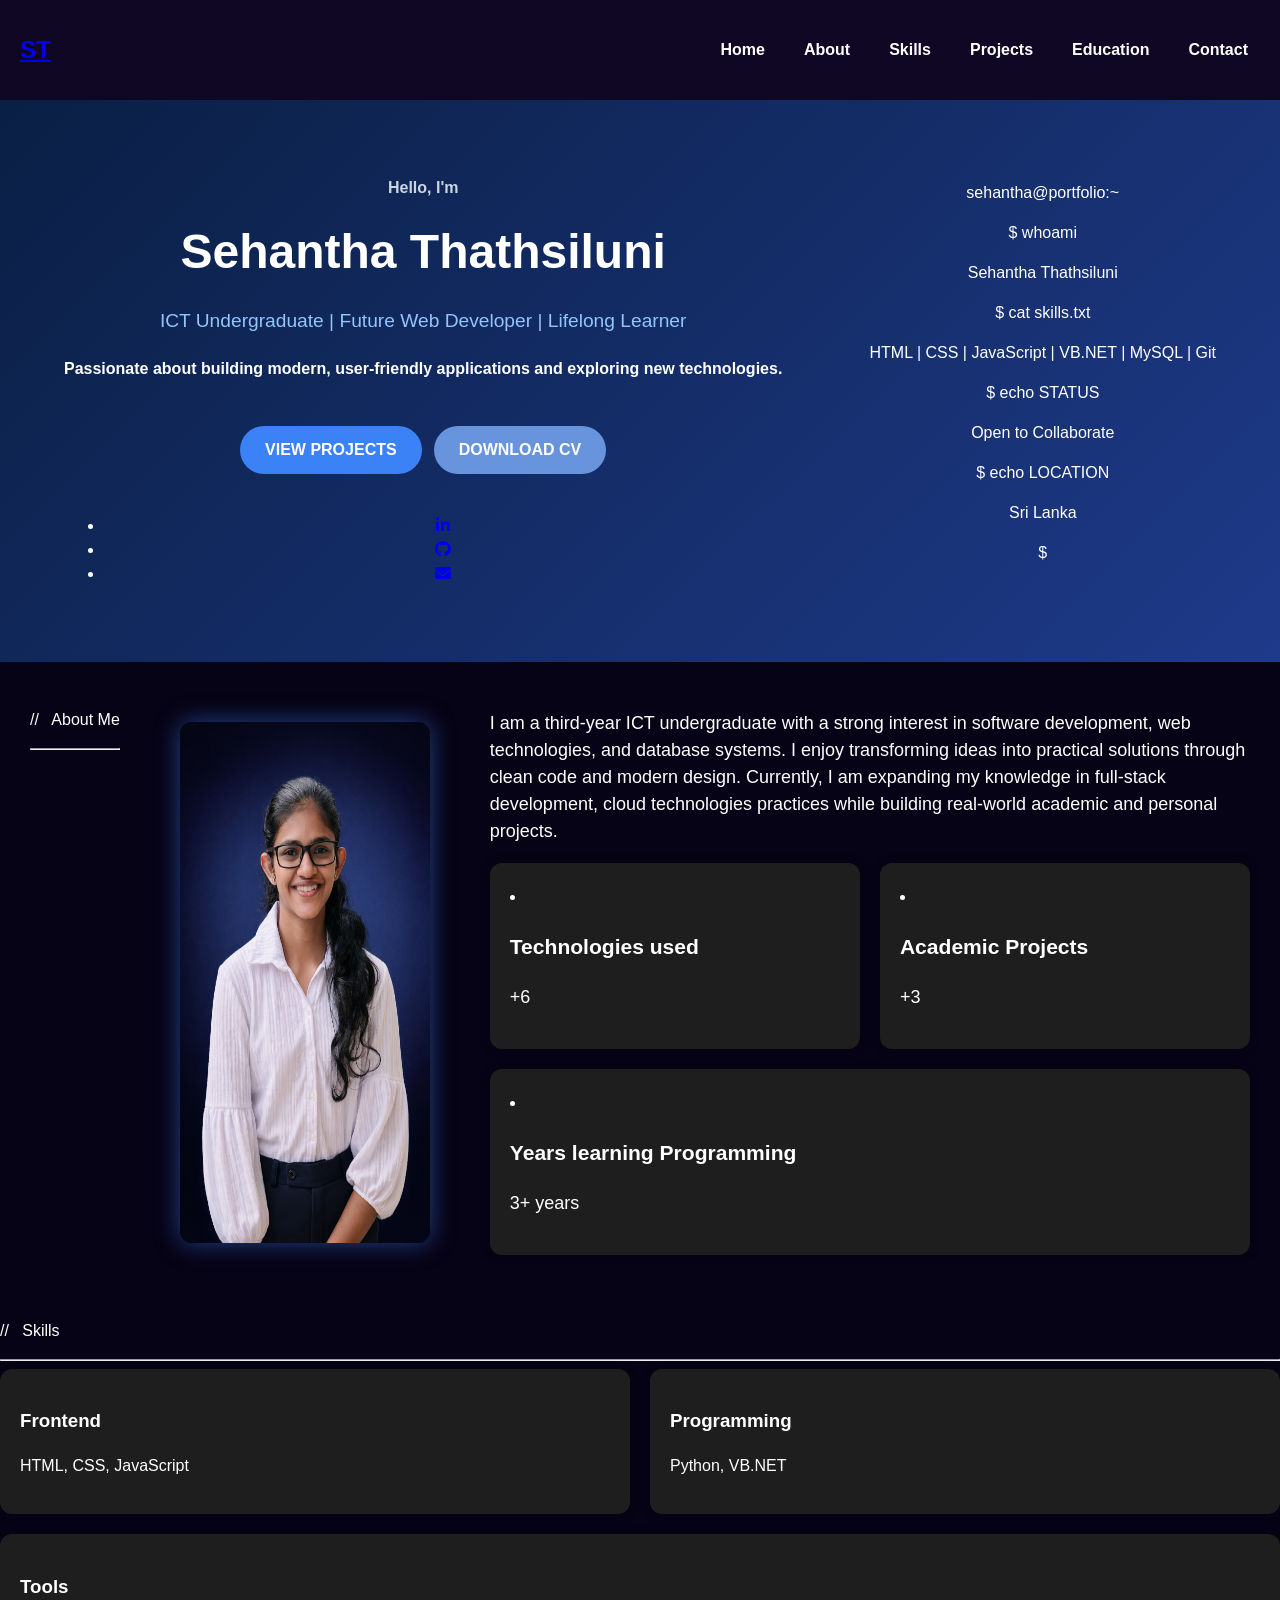
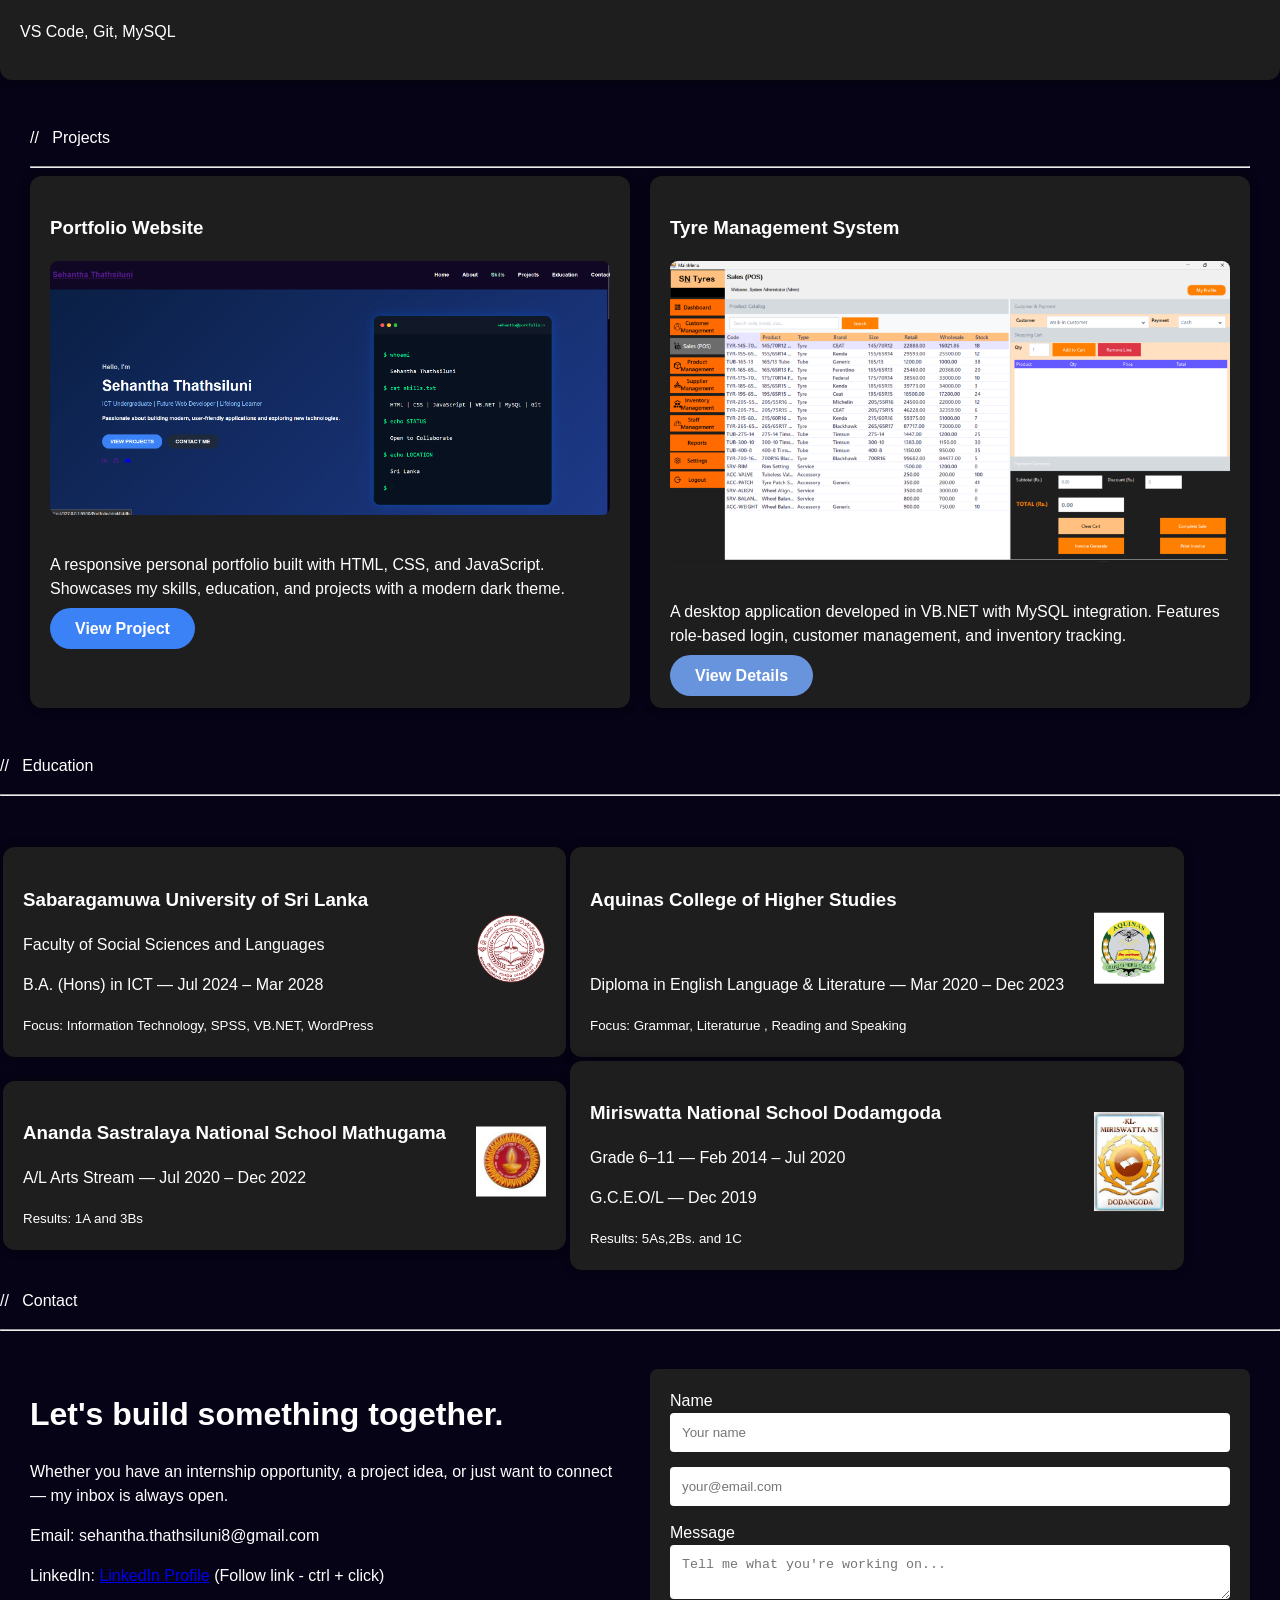
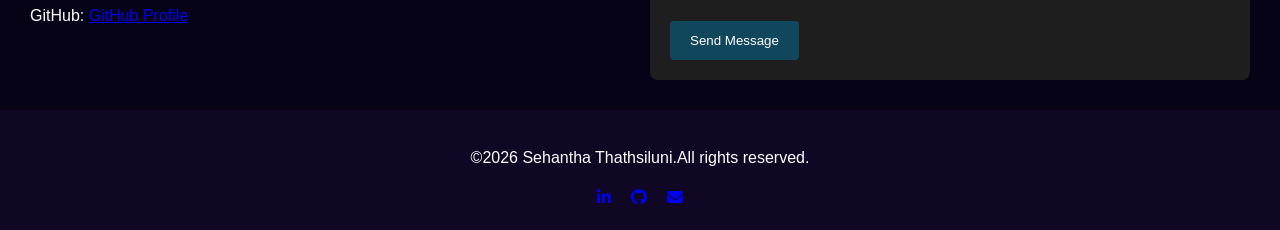
==== commit 5603dcf5: "updated with mobile responsive actions." ====
--- a/Portfolio.html
+++ b/Portfolio.html
@@ -15,7 +15,7 @@
   <nav class="navbar">
 
     <a href="a" class="logo">
-      <h2>Sehantha Thathsiluni</h2>
+      <h2>ST</h2>
     </a>
 
 
@@ -40,7 +40,7 @@
       <h4>Passionate about building modern, user-friendly applications and exploring new technologies.</h4> <br>
       <div class="hero-buttons">
         <a href="#projects" class="btn primary">VIEW PROJECTS</a>
-        <a href="#contact" class="btn secondary">CONTACT ME</a>
+        <a href="CV.pdf" class="btn secondary" target="_blank">DOWNLOAD CV</a>
       </div>
       <br>
       <div class="hero-socail-links">
@@ -120,22 +120,26 @@
     </div>
 
    <div class="about-text-rightsec">
-      <p>I'm a third-year ICT undergraduate passionate about building things that live on the internet. I enjoy building
-        modern, user‑friendly applications and exploring new technologies.</p>
+      <p class="about-text">I am a third-year ICT undergraduate with a strong interest in software
+development, web technologies, and database systems. I enjoy transforming
+ideas into practical solutions through clean code and modern design.
+Currently, I am expanding my knowledge in full-stack development,
+cloud technologies practices while building
+real-world academic and personal projects.</p>
 
       
-<dl class="card-grid">
-        <li class="card-item">
-          <h3>Card Title One</h3>
-          <p>This is a short description for the first item styled beautifully inside a custom list card.</p>
+<dl class="about-grid">
+        <li class="about-item">
+          <h3>Technologies used</h3>
+          <p>+6</p>
         </li>
-        <li class="card-item">
-          <h3>Card Title Two</h3>
-          <p>This is a short description for the second item styled beautifully inside a custom list card.</p>
+        <li class="about-item">
+          <h3>Academic Projects</h3>
+          <p>+3</p>
         </li>
-        <li class="card-item">
-          <h3>Card Title Three</h3>
-          <p>This is a short description for the third item styled beautifully inside a custom list card.</p>
+        <li class="about-item">
+          <h3>Years learning Programming</h3>
+          <p>3+ years</p>
         </li>
       </dl>
     </div>
--- a/portfoliostyle.css
+++ b/portfoliostyle.css
@@ -1,317 +1,192 @@
-/* Navbar container */
+/* ========================= */
+/* GLOBAL RESET & BASE STYLES */
+/* ========================= */
+* {
+  box-sizing: border-box;
+}
+
+body {
+  margin: 0;
+  padding: 0;
+  min-height: 100vh;
+  display: flex;
+  flex-direction: column;
+  background-color: #070316; /* dark theme */
+  color: #fff;
+  font-family: Arial, sans-serif;
+  font-size: 16px;
+  line-height: 1.5;
+}
+
+/* ========================= */
+/* NAVBAR */
+/* ========================= */
 .navbar {
-  width:100%;
-    display: flex;              /* Use flexbox for layout */
-    justify-content: space-between; /* Push logo left, links right */
-    align-items: center;        /* Vertically center items */
-    padding: 10px 20px;
-    background-color: #0f0723;     /* Example background */
-    color: aliceblue;
-    left:0;
-    top:0;  
-
-}
-
-/* Navigation links */
+  width: 100%;
+  display: flex;
+  justify-content: space-between;
+  align-items: center;
+  padding: 12px 20px;
+  background-color: #0f0723;
+  color: aliceblue;
+  position: sticky;
+  top: 0;
+  z-index: 1000;
+}
+
 .nav-links {
-    list-style: none;           /* Remove bullets */
-    display: flex;              /* Arrange items in a row */
-    gap: 20px;                  /* Space between links */
-    margin: 0;
-    padding: 0;
-  
-}
-
-/*Each link style as a box */
-
-/* Individual link styling */
+  list-style: none;
+  display: none; /* hidden by default on mobile */
+  flex-direction: column;
+  gap: 15px;
+  margin: 0;
+  padding: 15px;
+  background-color: #111;
+  position: absolute;
+  top: 60px;
+  right: 0;
+  width: 220px;
+  border-radius: 8px;
+}
+
+.nav-links.show {
+  display: flex;
+}
+
 .nav-links a {
-    text-decoration: none;
-    color: white;
-    font-weight: bold;
-    padding: 5px 10px;
-   
-    transition:all 0.3s ease; /* Smooth transition for hover effect */
-}
-
-.nav-links a:hover {
-    color: rgb(177, 228, 197);              /* Example hover effect */
-}
-
-/* Hide menu icon on desktop */
+  text-decoration: none;
+  color: white;
+  font-weight: bold;
+  padding: 8px 12px;
+  transition: all 0.3s ease;
+}
+
+.nav-links a:hover,
+.nav-links a:focus {
+  color: rgb(177, 228, 197);
+}
+
 .menu-icon {
-  display: none;
+  display: block;
   font-size: 28px;
   cursor: pointer;
   color: white;
 }
 
-
-/* Responsive: show icon on small screens */
-@media (max-width: 768px) {
+/* Larger screens: show links inline */
+@media (min-width: 769px) {
   .nav-links {
-    display: none;              /* Hide links initially */
-    flex-direction: column;     /* Stack vertically when shown */
-    background-color: #333;
-    position: absolute;
-    top: 60px;                  /* Below navbar */
-    right: 0;
-    width: 200px;
-    padding: 10px;
+    display: flex;
+    flex-direction: row;
+    position: static;
+    background: none;
+    width: auto;
+    padding: 0;
   }
-
-  .nav-links.show {
-    display: flex;              /* Show when toggled */
+  .menu-icon {
+    display: none;
   }
-
-  .menu-icon {
-    display: block;             /* Show hamburger */
-  }
-}
-/* === HERO SECTION CONTAINER === */
+}
+
+/* ========================= */
+/* HERO SECTION */
+/* ========================= */
 .hero {
-  display: flex; /* Places text and image side by side */
-  align-items: center; /* Vertically centers content */
-  justify-content: space-between; /* Adds space between text and image */
-  background: linear-gradient(135deg, #0a1f44, #1e3a8a); /* Blue gradient background */
-  color: #fff; /* White text color */
-  padding: 80px 10%; /* Adds spacing around content */
-}
-
-/* === TEXT CONTENT STYLING === */
+  display: flex;
+  flex-wrap: wrap;
+  align-items: center;
+  justify-content: space-between;
+  background: linear-gradient(135deg, #0a1f44, #1e3a8a);
+  color: #fff;
+  padding: 60px 5%;
+  text-align: center;
+}
+
 .hero-contentr-left h3 {
-  font-size: 1.2rem; /* Slightly smaller intro text */
-  color: #cbd5e1; /* Light gray-blue tone */
+  font-size: 1rem;
+  color: #cbd5e1;
 }
 
 .hero-contentr-left h1 {
-  font-size: 2.8rem; /* Large main heading */
-  font-weight: 700; /* Bold for emphasis */
-  margin: 10px 0; /* Space above and below */
+  font-size: 2rem;
+  font-weight: 700;
+  margin: 10px 0;
 }
 
 .hero-contentr-left p {
-  font-size: 1.1rem; /* Medium paragraph size */
-  color: #93c5fd; /* Soft blue accent color */
-  margin-bottom: 25px; /* Space before buttons */
-}
-
-/* === BUTTON GROUP === */
+  font-size: 1rem;
+  color: #93c5fd;
+  margin-bottom: 20px;
+}
+
 .hero-buttons {
-  display: flex; /* Aligns buttons horizontally */
-  gap: 15px; /* Space between buttons */
-}
-
-/* === BUTTON BASE STYLE === */
+  display: flex;
+  flex-wrap: wrap;
+  justify-content: center;
+  gap: 12px;
+}
+
 .btn {
-  padding: 12px 25px; /* Button size */
-  border-radius: 25px; /* Rounded corners */
-  text-decoration: none; /* Removes underline */
-  font-weight: 600; /* Bold text */
-  transition: 0.3s; /* Smooth hover animation */
-}
-
-/* === PRIMARY BUTTON (Blue) === */
+  padding: 12px 25px;
+  border-radius: 25px;
+  text-decoration: none;
+  font-weight: 600;
+  transition: 0.3s;
+}
+
 .btn.primary {
-  background-color: #3b82f6; /* Bright blue */
-  color: #fff; /* White text */
-}
-
-/* === SECONDARY BUTTON (Dark) === */
+  background-color: #3b82f6;
+  color: #fff;
+}
+
 .btn.secondary {
-  background-color: #1e293b; /* Dark navy tone */
-  color: #fff; /* White text */
-}
-
-/* === BUTTON HOVER EFFECT === */
-.btn:hover {
-  transform: scale(1.05); /* Slight zoom on hover */
-}
-.btn:hover::after {
-  animation: shine 0.8s;
-}
-
-@keyframes shine {
-  from { opacity: 0.2; }
-  to { opacity: 1; }
-}
-.terminal{
-    width:100%;
-    max-width:650px;
-    background:#08111f;
-
-    border-radius:20px;
-    overflow:hidden;
-
-    border:1px solid rgba(0,150,255,.3);
-
-    box-shadow:
-    0 0 20px rgba(0,100,255,.25),
-    0 0 50px rgba(0,100,255,.15);
-}
-
-/* Header */
-
-.terminal-header{
-    height:55px;
-    background:#111827;
-
-    display:flex;
-    align-items:center;
-
-    padding:0 20px;
-}
-
-.dot{
-    width:12px;
-    height:12px;
-    border-radius:50%;
-    margin-right:8px;
-}
-
-.red{
-    background:#ff5f56;
-}
-
-.yellow{
-    background:#ffbd2e;
-}
-
-.green{
-    background:#27c93f;
-}
-
-.terminal-title{
-    margin-left:auto;
-
-    color:#00ff99;
-    font-family:monospace;
-}
-
-/* Body */
-
-.terminal-body{
-    padding:30px;
-
-    font-family:Consolas, monospace;
-    font-size:18px;
-
-    line-height:1.8;
-}
-
-.command{
-    color:#00ff99;
-    margin:15px 0 5px;
-}
-
-.output{
-    color:white;
-    margin-left:20px;
-}
-
-/* Cursor */
-
-.cursor{
-    display:inline-block;
-
-    width:10px;
-    height:20px;
-
-    background:#00ff99;
-
-    animation:blink 1s infinite;
-}
-
-@keyframes blink{
-    50%{
-        opacity:0;
-    }
-}
-
-
-/*hero social links*/
-
-.hero-social-links {
-  list-style: none; /* Remove bullets */
-  display: flex;
-  justify-content:flex-start;
-  gap: 20px;
-  padding: 0;
-  margin: 10px 0 0 0;
-  color:rgb(239, 239, 241)
-}
-
-.social-links a:hover {
-  color: rgb(177, 228, 197); /* Accent hover color */
-}
-
-.social-links i {
-  transition: color 0.3s ease;
-}
-
-
-
-
-/* About section container */
+  background-color: #6794dc;
+  color: #fff;
+}
+
+.btn:hover,
+.btn:focus {
+  transform: scale(1.05);
+}
+
+/* ========================= */
+/* ABOUT SECTION */
+/* ========================= */
 .about {
-  display: flex;               /* enables side-by-side layout */
-  justify-content: space-between;
-  align-items: flex-start;
-  gap: 40px;                   /* space between left and right parts */
-  padding: 40px;
-}
-
-/* Left side (image) */
+  display: flex;
+  flex-wrap: wrap;
+  gap: 30px;
+  padding: 30px;
+}
+
 .about-image-leftsec {
-  flex: 1;                     /* takes half the space */
-  display: flex;
-  justify-content: center;     /* center image horizontally */
+  flex: 1 1 100%;
+  display: flex;
+  justify-content: center;
 }
 
 .profile-pic {
-  width: 100%;                 /* responsive width */
-  max-width: 280px;            /* limit size */
+  width: 100%;
+  max-width: 250px;
   height: auto;
   border-radius: 12px;
   box-shadow: 0 0 25px rgba(59,130,246,0.5);
 }
 
-/* Right side (text + cards) */
 .about-text-rightsec {
-  flex: 2;                     /* takes more space than image */
-}
-
-/* Cards grid inside right section */
-.card-grid {
-  display: flex;
-  flex-direction: column;      /* stack cards vertically */
-  gap: 20px;
-  margin-top: 20px;
-}
-
-.card-item {
-  background: #1e1e1e;
-  padding: 15px;
-  border-radius: 8px;
-  box-shadow: 0 0 10px rgba(0,0,0,0.3);
-}
-
-
-
-/* Projects section */
-.projects {
-  padding: 20px;
-}
-
-.projects-container {
-  display: flex;
-  flex-wrap: wrap;       /* allows stacking on smaller screens */
-  gap: 20px;
-}
-
-.project-card {
-  flex: 1;
-  min-width: 280px;      /* ensures cards don’t shrink too much */
+  flex: 1 1 100%;
+  font-size: 18px;
+}
+
+.about-grid {
+  display: flex;
+  flex-wrap: wrap;
+  gap: 20px;
+}
+
+.about-item {
+  flex: 1 1 calc(50% - 20px);
+  min-width: 250px;
   background-color: #1e1e1e;
   padding: 20px;
   border-radius: 12px;
@@ -319,49 +194,49 @@
   transition: transform 0.3s ease, box-shadow 0.3s ease;
 }
 
-.project-card:hover {
+.about-item:hover {
   transform: translateY(-5px);
   box-shadow: 0 8px 20px rgba(59,130,246,0.4);
 }
 
-.project-card h3 {
-  margin: 0 0 10px;
-  color: #3b82f6;
-}
-
-.project-card p {
-  color: #ddd;
-  margin-bottom: 15px;
-}
-
-.project-card .btn {
-  display: inline-block;
-  margin-top: 10px;
+/* ========================= */
+/* SKILLS & PROJECTS */
+/* ========================= */
+.skills, .projects {
+  padding: 30px;
+}
+
+.skills-container, .projects-container {
+  display: flex;
+  flex-wrap: wrap;
+  gap: 20px;
+}
+
+.skill-card, .project-card {
+  flex: 1 1 calc(50% - 20px);
+  min-width: 220px;
+  background-color: #1e1e1e;
+  padding: 20px;
+  border-radius: 12px;
+  box-shadow: 0 0 10px rgba(0,0,0,0.4);
+  transition: transform 0.3s ease, box-shadow 0.3s ease;
+}
+
+.project-card:hover, .skill-card:hover {
+  transform: translateY(-5px);
+  box-shadow: 0 8px 20px rgba(59,130,246,0.4);
 }
 
 .project-image {
-  width: 70%;
+  width: 100%;
   height: auto;
   border-radius: 8px;
   margin-bottom: 15px;
 }
 
-
-
-
-
-
-
-
-
-
-
-
-
-
-
-
-/*Education Section */
+/* ========================= */
+/* EDUCATION SECTION */
+/* ========================= */
 .education-container {
   display: flex;
   flex-direction: column;
@@ -370,101 +245,47 @@
 }
 
 .edu-card {
-  flex: 1;
-  min-width: 280px;      /* ensures cards don’t shrink too much */
+  position: relative;
+  padding: 20px;
+  padding-right: 120px;
+  border-radius: 12px;
   background-color: #1e1e1e;
-  padding: 20px;
-  border-radius: 12px;
   box-shadow: 0 0 10px rgba(0,0,0,0.4);
   transition: transform 0.3s ease, box-shadow 0.3s ease;
-   
-}
-
-.edu-card h3 {
-  margin: 0;
-  color: #3b82f6; /* blue accent */
-}
-
-.edu-card p {
-  margin: 5px 0;
-  color: #ddd;
-}
-
-.edu-card small {
-  color: #93c5fd; /* soft blue */
-}
-
-
-
-/* Container for the cards */
-.education-container {
-  display: flex;
-  flex-direction: column;
-  gap: 20px; /* Adds space between your cards */
-}
-
-/* The individual education card */
-.edu-card {
-  position: relative; /* Allows the logo to position itself relative to this card */
-  padding: 20px;
-  padding-right: 140px; /* Creates space on the right so text doesn't overlap the logo */
-  border: 1px solid #ccc; /* Optional: just for visualization */
-  border-radius: 12px;     /* Optional */
-  min-height: 150px;      /* Ensures the card has enough height */
-}
+}
+
 .edu-card:hover {
   transform: translateY(-5px);
   box-shadow: 0 8px 20px rgba(59,130,246,0.4);
 }
 
-/* The logo link wrapper */
 .edu-logo {
   position: absolute;
-  right: 20px;       /* Spacing from the right edge of the card */
-  top: 50%;          /* Moves the top of the logo to the vertical center */
-  transform: translateY(-50%); /* Perfectly centers the logo vertically */
-}
-
-/* The logo image itself */
+  right: 20px;
+  top: 50%;
+  transform: translateY(-50%);
+}
+
 .edu-logo img {
-  width: 80px;       /* Set a fixed width for uniformity */
-  height: auto;      /* Keeps the aspect ratio intact */
-  display: block;
-}
-
-.edu-table {
-    margin: 0 auto;  /* Centers the table horizontally */
-     border-collapse: separate;
-  border-spacing: 20px;     /* spacing between cells/cards */
-    
-}
-
-
-
-
-
-
-
-/* === GENERAL STYLES === */
-body {
-  background-color: #070316; /* dark theme */
-  color: #fff;
-  font-family: Arial, sans-serif;
-}
+  width: 70px;
+  height: auto;
+}
+
+/* ========================= */
+/* CONTACT FORM */
+/* ========================= */
 .container {
-  display: flex;              /* enables two-column layout */
-  justify-content: space-between;
-  align-items: flex-start;
-  padding: 40px;
-}
-
-.left-section {
-  flex: 1;                    /* takes half the space */
-  margin-right: 40px;
+  display: flex;
+  flex-wrap: wrap;
+  gap: 20px;
+  padding: 30px;
+}
+
+.left-section, .right-section {
+  flex: 1 1 100%;
 }
 
 .right-section {
-  flex: 1;                    /* takes the other half */
   background-color: #1e1e1e;
   padding: 20px;
   border-radius: 8px;
@@ -473,83 +294,68 @@
 input, textarea {
   width: 100%;
   margin-bottom: 15px;
-  padding: 10px;
+  padding: 12px;
   border: none;
   border-radius: 4px;
 }
 
 button {
-  background-color: #11475d;  /* purple accent */
-  color: #fff;
-  padding: 10px 20px;
+  background-color: #11475d;
+  color: #fff;
+  padding: 12px 20px;
   border: none;
   border-radius: 4px;
   cursor: pointer;
 }
 
-button:hover {
+button:hover, button:focus {
   background-color: #8ddaf4;
 }
 
-.sub-titles{
-    display: flex;
-    align-items: center;
-    gap: 15px;
-}
-
-.sub-titles p{
-    color: white;
-    font-size: 15px;
-    margin: 0;
-    white-space: nowrap;
-}
-
-.sub-titles hr{
-    flex: 1;
-    border: none;
-    height: 2px;
-    background: #00bfff;
-     border-top: 2px solid #3b82f6; /* visible line */
-  margin: 10px 0 20px 0;         /* top/right/bottom/left spacing */
-  width: 60%;                    /* shorter line so it doesn’t collide with right section */
-}
-
-
-
-/* Reset body spacing */
-body {
-  margin: 0;
-  padding: 0;
-   min-height: 100vh;          /* ensures body covers full viewport */
-  display: flex;
-  flex-direction: column;
-}
-
-main {
-  flex: 1;                    /* pushes footer down */
-  padding-bottom: 80px;       /* space for the form/button */
-}
-
-
+/* ========================= */
+/* FOOTER */
+/* ========================= */
 .footer {
   background-color: #0f0723;
   color: white;
   text-align: center;
   padding: 20px;
-  position: relative;
-  bottom: auto;
-  width: 100%;
-}
+  width: 100%;
+}
+
 .social-links {
-  list-style: none; /* Remove bullets */
-  display: flex;
-  justify-content:center;
+  list-style: none;
+  display: flex;
+  justify-content: center;
   gap: 20px;
   padding: 0;
   margin: 10px 0 0 0;
-  color:aqua
-}
-
-.social-links a:hover {
-  color: rgb(177, 228, 197); /* Accent hover color */
-}
+  color: aqua;
+}
+
+.social-links a:hover,
+.social-links a:focus {
+  color: rgb(177, 228, 197);
+}
+
+/* ========================= */
+/* MEDIA QUERIES */
+/* ========================= */
+@media (min-width: 480px) {
+  .hero-contentr-left h1 { font-size: 2.4rem; }
+  .hero-contentr-left p { font-size: 1.1rem; }
+}
+
+@media (min-width: 768px) {
+  .about-image-leftsec, .about-text-rightsec {
+    flex: 1 1 45%;
+  }
+  .left-section, .right-section {
+    flex: 1 1 45%;
+  }
+}
+
+@media (min-width: 1024px) {
+  .hero-contentr-left h1 { font-size: 3rem; }
+  .hero-contentr-left p { font-size: 1.2rem; }
+}
